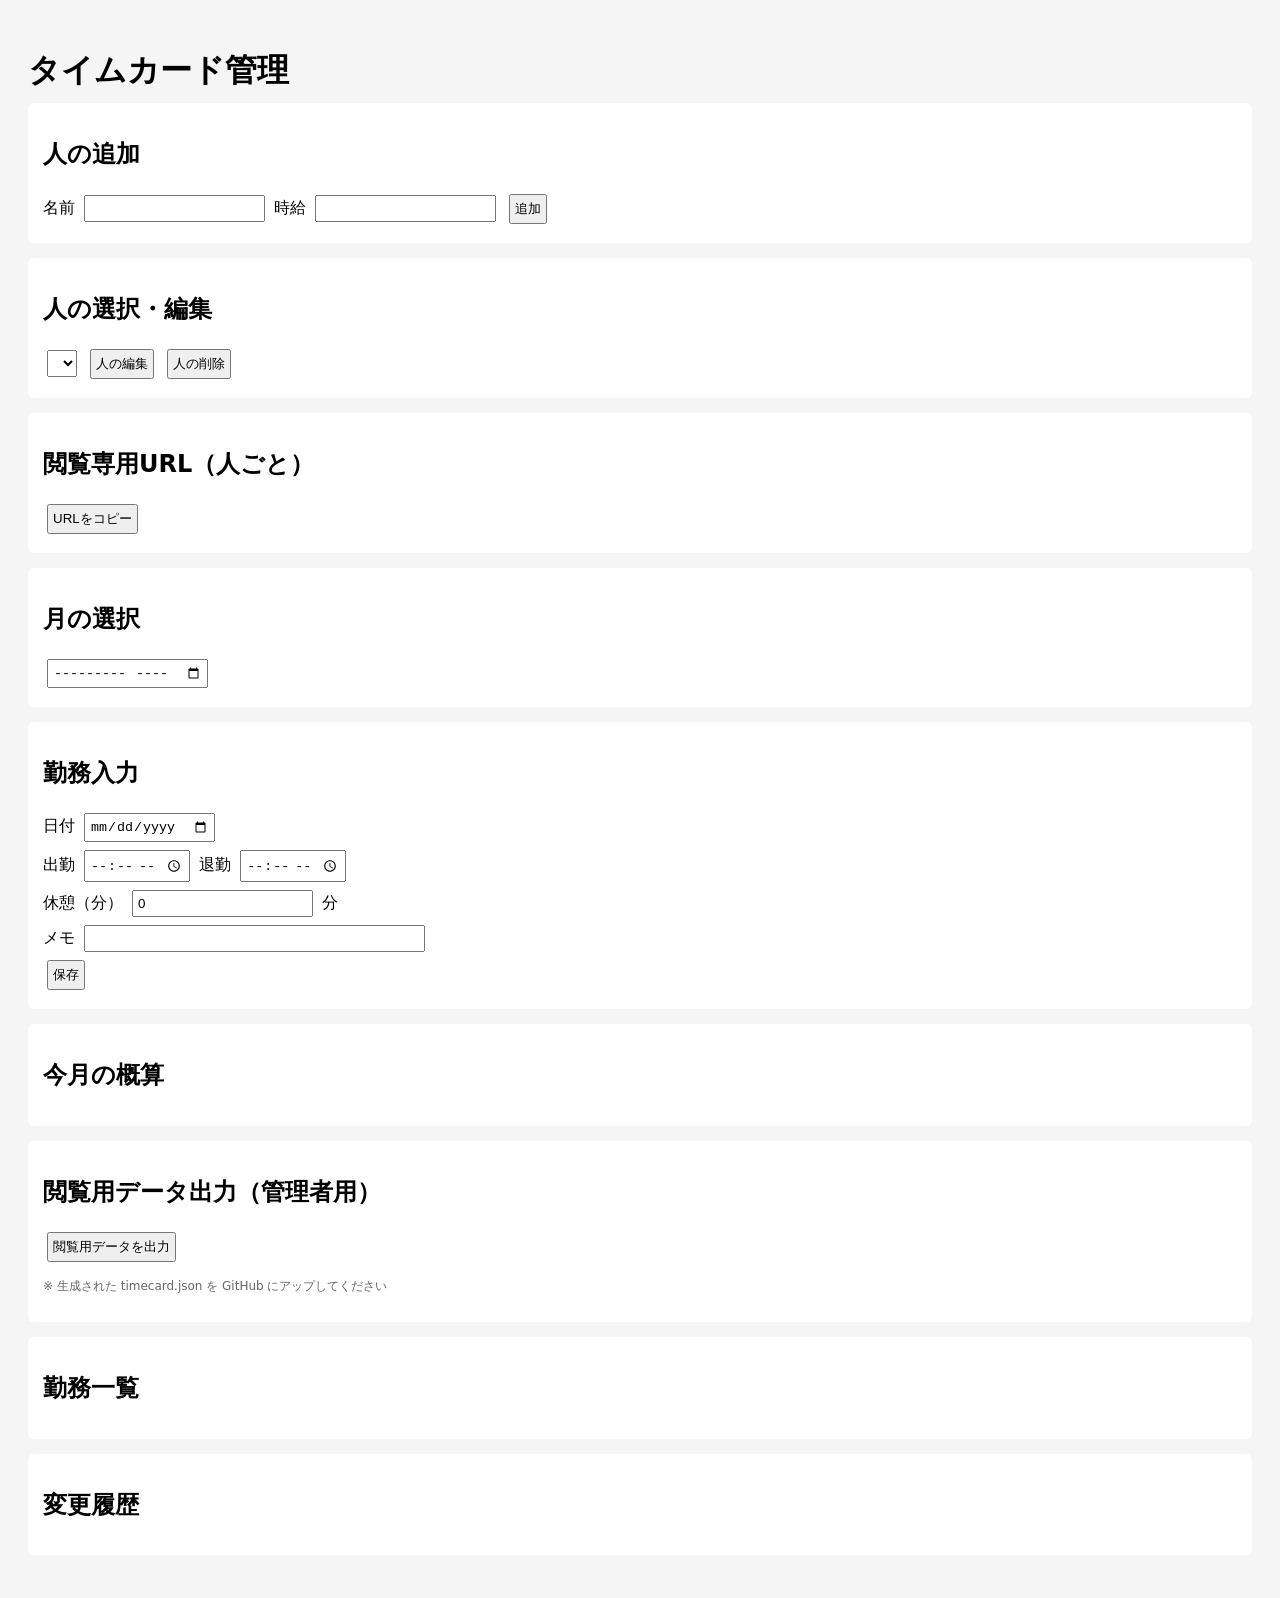
==== index.html @ e14f2095 "Add section for viewing and copying user URLs Added a new section for viewing and copying user-speci" ====
<!DOCTYPE html>
<html lang="ja">
<head>
  <meta charset="UTF-8">
  <title>タイムカード</title>
  <meta name="viewport" content="width=device-width, initial-scale=1.0">
  <link rel="stylesheet" href="./style.css">
</head>
<body>

<h1>タイムカード管理</h1>

<section>
  <h2>人の追加</h2>
  名前 <input id="userName">
  時給 <input id="userWage" type="number">
  <button onclick="addUser()">追加</button>
</section>

<section>
  <h2>人の選択・編集</h2>
  <select id="userSelect" onchange="render()"></select>
  <button onclick="editUser()">人の編集</button>
  <button onclick="deleteUser()">人の削除</button>
</section>
<section>
  <h2>閲覧専用URL（人ごと）</h2>
  <div id="viewUrl" style="word-break:break-all;"></div>
  <button onclick="copyViewUrl()">URLをコピー</button>
</section>
<section>
  <h2>月の選択</h2>
  <input type="month" id="monthSelect" onchange="render()">
</section>

<section>
  <h2>勤務入力</h2>
  日付 <input type="date" id="date"><br>
  出勤 <input type="time" id="start">
  退勤 <input type="time" id="end"><br>
  休憩（分）
<input type="number" id="breakTime" value="0" min="0" step="1"> 分
  <br>
  メモ <input id="memo" size="40"><br>
  <button onclick="addRecord()">保存</button>
</section>

<section>
  <h2>今月の概算</h2>
  <div id="summary"></div>
</section>

  <section>
  <h2>閲覧用データ出力（管理者用）</h2>
  <button onclick="exportData()">閲覧用データを出力</button>
  <p style="font-size:12px;color:#666;">
    ※ 生成された timecard.json を GitHub にアップしてください
  </p>
</section>
<section>
  <h2>勤務一覧</h2>
  <table id="records"></table>
</section>

<section>
  <h2>変更履歴</h2>
  <ul id="history"></ul>
</section>

<!-- ★ JSはここだけ -->
<script src="./script.js"></script>
</body>
</html>
---- style.css ----
body {
  font-family: system-ui, sans-serif;
  background: #f5f5f5;
  padding: 20px;
}

h1 {
  margin-bottom: 10px;
}

section {
  background: #fff;
  padding: 15px;
  margin-bottom: 15px;
  border-radius: 6px;
}

input, select, button {
  margin: 4px;
  padding: 4px;
}

table {
  width: 100%;
  border-collapse: collapse;
}

th, td {
  border: 1px solid #ccc;
  padding: 6px;
  text-align: center;
}

button {
  cursor: pointer;
}

.edit {
  background: #eef;
}

.delete {
  background: #fee;
}
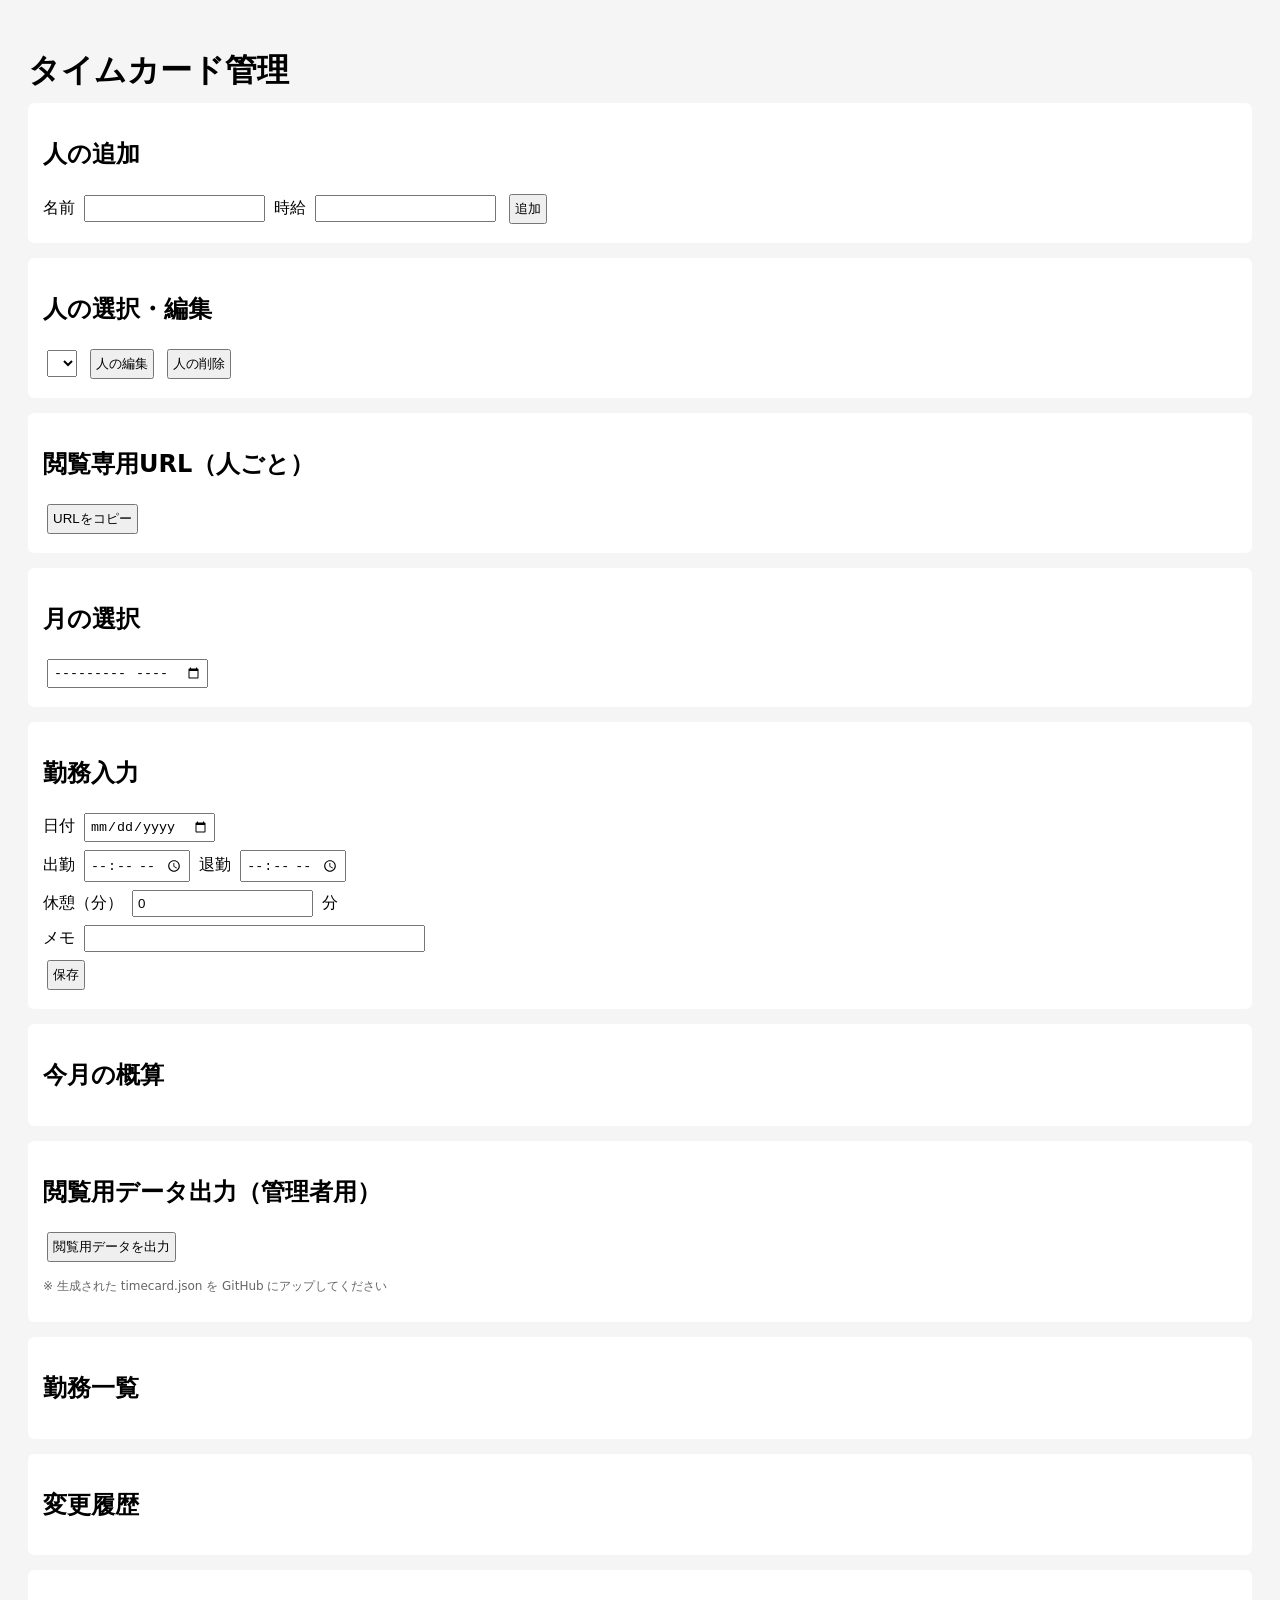
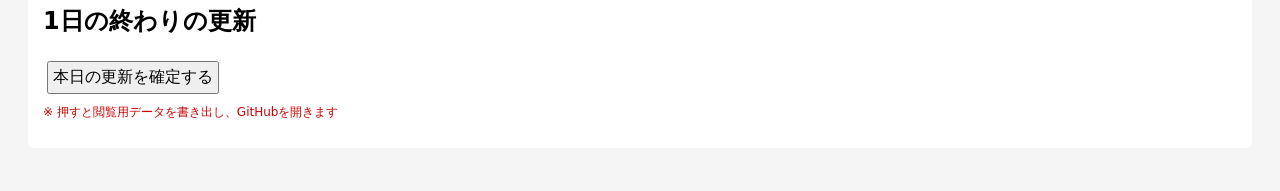
==== commit 416b34cd: "Add daily update section with finalize button Added a section for daily updates with a button to fin" ====
--- a/index.html
+++ b/index.html
@@ -66,7 +66,17 @@
   <h2>変更履歴</h2>
   <ul id="history"></ul>
 </section>
+<section>
+  <h2>1日の終わりの更新</h2>
 
+  <button onclick="finalizeToday()" style="font-size:16px;">
+    本日の更新を確定する
+  </button>
+
+  <p style="font-size:12px;color:#c00;margin-top:6px;">
+    ※ 押すと閲覧用データを書き出し、GitHubを開きます
+  </p>
+</section>
 <!-- ★ JSはここだけ -->
 <script src="./script.js"></script>
 </body>
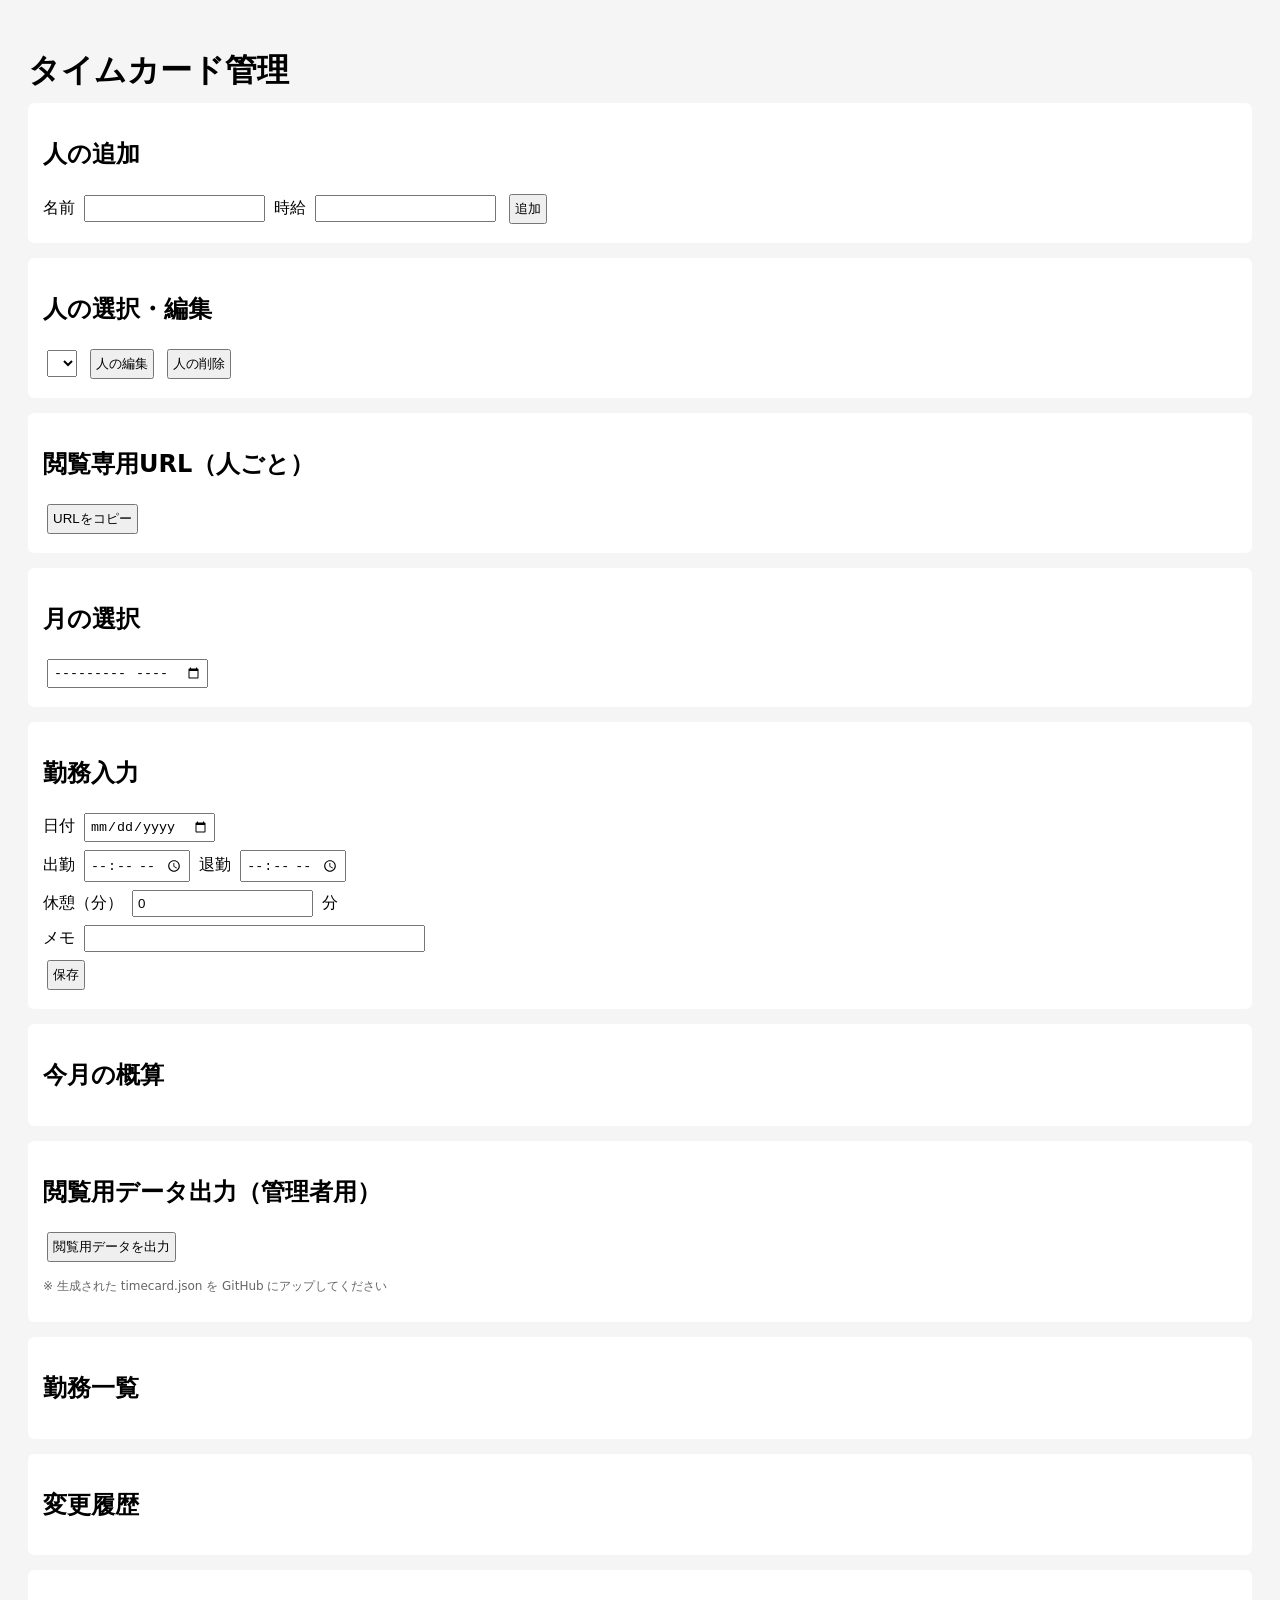
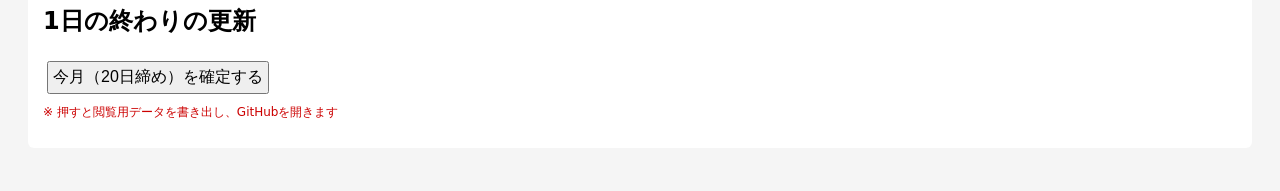
==== commit b7d8bad6: "Update index.html" ====
--- a/index.html
+++ b/index.html
@@ -69,9 +69,9 @@
 <section>
   <h2>1日の終わりの更新</h2>
 
-  <button onclick="finalizeToday()" style="font-size:16px;">
-    本日の更新を確定する
-  </button>
+  <button onclick="finalizeMonth()" style="font-size:16px;">
+  今月（20日締め）を確定する
+</button>
 
   <p style="font-size:12px;color:#c00;margin-top:6px;">
     ※ 押すと閲覧用データを書き出し、GitHubを開きます
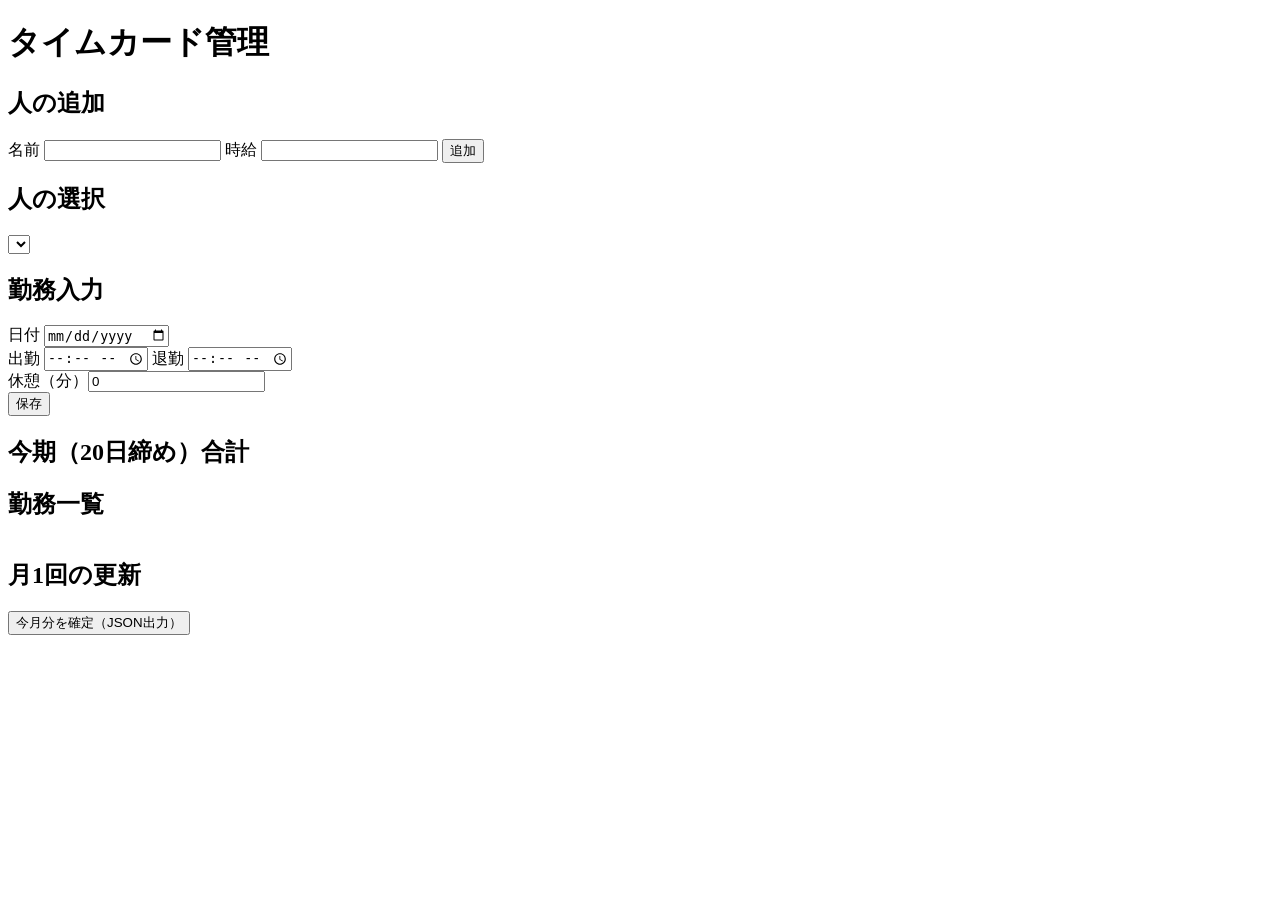
==== commit 1b6bd30a: "Update index.html" ====
--- a/index.html
+++ b/index.html
@@ -2,9 +2,8 @@
 <html lang="ja">
 <head>
   <meta charset="UTF-8">
-  <title>タイムカード</title>
+  <title>タイムカード管理</title>
   <meta name="viewport" content="width=device-width, initial-scale=1.0">
-  <link rel="stylesheet" href="./style.css">
 </head>
 <body>
 
@@ -18,19 +17,8 @@
 </section>
 
 <section>
-  <h2>人の選択・編集</h2>
+  <h2>人の選択</h2>
   <select id="userSelect" onchange="render()"></select>
-  <button onclick="editUser()">人の編集</button>
-  <button onclick="deleteUser()">人の削除</button>
-</section>
-<section>
-  <h2>閲覧専用URL（人ごと）</h2>
-  <div id="viewUrl" style="word-break:break-all;"></div>
-  <button onclick="copyViewUrl()">URLをコピー</button>
-</section>
-<section>
-  <h2>月の選択</h2>
-  <input type="month" id="monthSelect" onchange="render()">
 </section>
 
 <section>
@@ -38,46 +26,25 @@
   日付 <input type="date" id="date"><br>
   出勤 <input type="time" id="start">
   退勤 <input type="time" id="end"><br>
-  休憩（分）
-<input type="number" id="breakTime" value="0" min="0" step="1"> 分
-  <br>
-  メモ <input id="memo" size="40"><br>
+  休憩（分）<input type="number" id="breakTime" value="0"><br>
   <button onclick="addRecord()">保存</button>
 </section>
 
 <section>
-  <h2>今月の概算</h2>
+  <h2>今期（20日締め）合計</h2>
   <div id="summary"></div>
 </section>
 
-  <section>
-  <h2>閲覧用データ出力（管理者用）</h2>
-  <button onclick="exportData()">閲覧用データを出力</button>
-  <p style="font-size:12px;color:#666;">
-    ※ 生成された timecard.json を GitHub にアップしてください
-  </p>
-</section>
 <section>
   <h2>勤務一覧</h2>
   <table id="records"></table>
 </section>
 
 <section>
-  <h2>変更履歴</h2>
-  <ul id="history"></ul>
+  <h2>月1回の更新</h2>
+  <button onclick="finalizeMonth()">今月分を確定（JSON出力）</button>
 </section>
-<section>
-  <h2>1日の終わりの更新</h2>
 
-  <button onclick="finalizeMonth()" style="font-size:16px;">
-  今月（20日締め）を確定する
-</button>
-
-  <p style="font-size:12px;color:#c00;margin-top:6px;">
-    ※ 押すと閲覧用データを書き出し、GitHubを開きます
-  </p>
-</section>
-<!-- ★ JSはここだけ -->
 <script src="./script.js"></script>
 </body>
 </html>
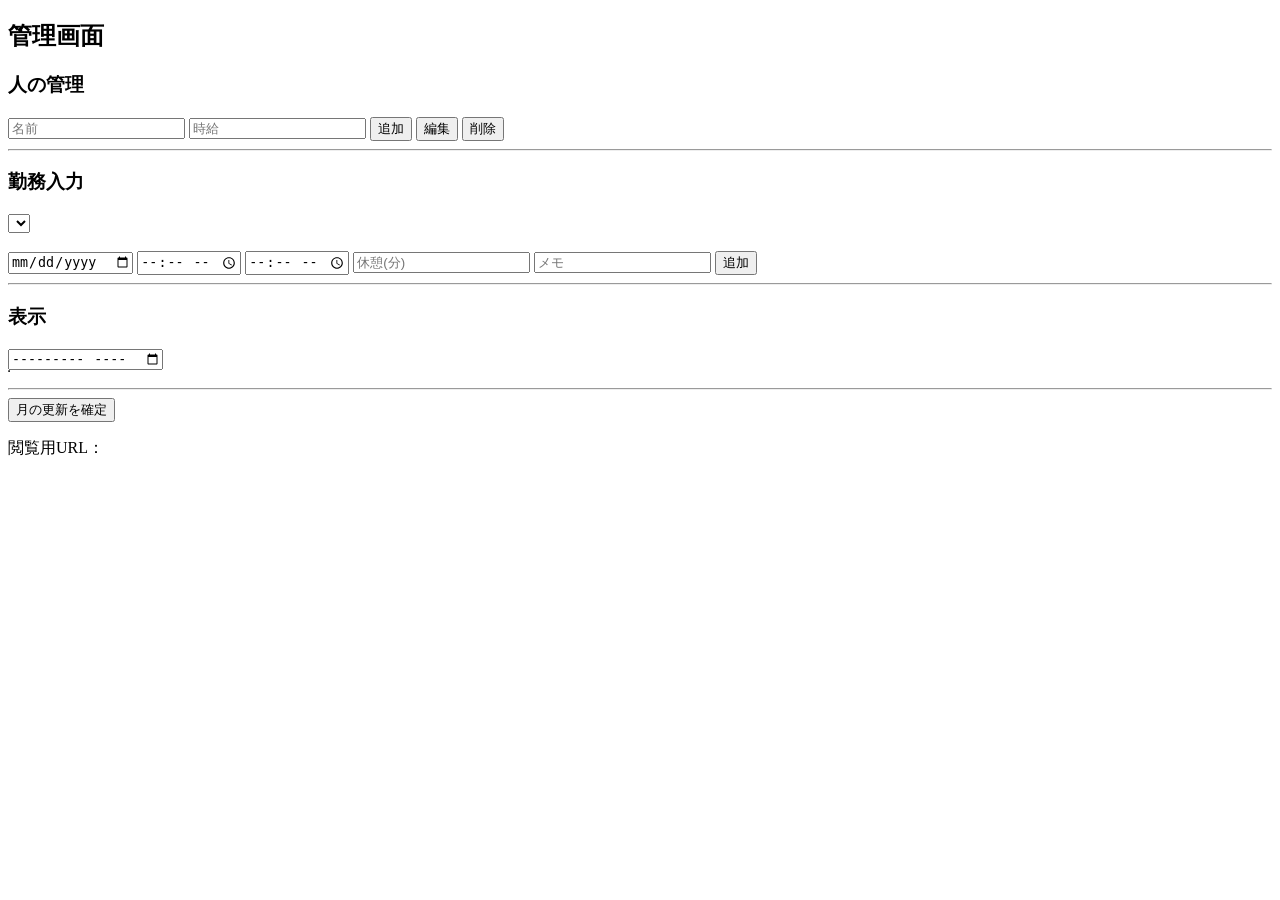
==== commit 25c5d829: "Update index.html" ====
--- a/index.html
+++ b/index.html
@@ -5,46 +5,50 @@
   <title>タイムカード管理</title>
   <meta name="viewport" content="width=device-width, initial-scale=1.0">
 </head>
+
 <body>
 
-<h1>タイムカード管理</h1>
+<h2>管理画面</h2>
 
-<section>
-  <h2>人の追加</h2>
-  名前 <input id="userName">
-  時給 <input id="userWage" type="number">
-  <button onclick="addUser()">追加</button>
-</section>
+<h3>人の管理</h3>
+<input id="userName" placeholder="名前">
+<input id="userWage" placeholder="時給" type="number">
+<button onclick="addUser()">追加</button>
+<button onclick="editUser()">編集</button>
+<button onclick="deleteUser()">削除</button>
 
-<section>
-  <h2>人の選択</h2>
-  <select id="userSelect" onchange="render()"></select>
-</section>
+<hr>
 
-<section>
-  <h2>勤務入力</h2>
-  日付 <input type="date" id="date"><br>
-  出勤 <input type="time" id="start">
-  退勤 <input type="time" id="end"><br>
-  休憩（分）<input type="number" id="breakTime" value="0"><br>
-  <button onclick="addRecord()">保存</button>
-</section>
+<h3>勤務入力</h3>
+<select id="userSelect"></select><br><br>
 
-<section>
-  <h2>今期（20日締め）合計</h2>
-  <div id="summary"></div>
-</section>
+<input id="date" type="date">
+<input id="start" type="time">
+<input id="end" type="time">
+<input id="breakTime" type="number" placeholder="休憩(分)">
+<input id="memo" placeholder="メモ">
+<button onclick="addRecord()">追加</button>
 
-<section>
-  <h2>勤務一覧</h2>
-  <table id="records"></table>
-</section>
+<hr>
 
-<section>
-  <h2>月1回の更新</h2>
-  <button onclick="finalizeMonth()">今月分を確定（JSON出力）</button>
-</section>
+<h3>表示</h3>
+<input id="monthSelect" type="month">
 
-<script src="./script.js"></script>
+<table border="1">
+  <tbody id="records"></tbody>
+</table>
+
+<p id="summary"></p>
+
+<hr>
+
+<button onclick="finalizeMonth()">月の更新を確定</button>
+
+<p>閲覧用URL：</p>
+<code id="viewUrl"></code>
+
+<!-- ★ここだけ！！ -->
+<script src="script.js"></script>
+
 </body>
 </html>
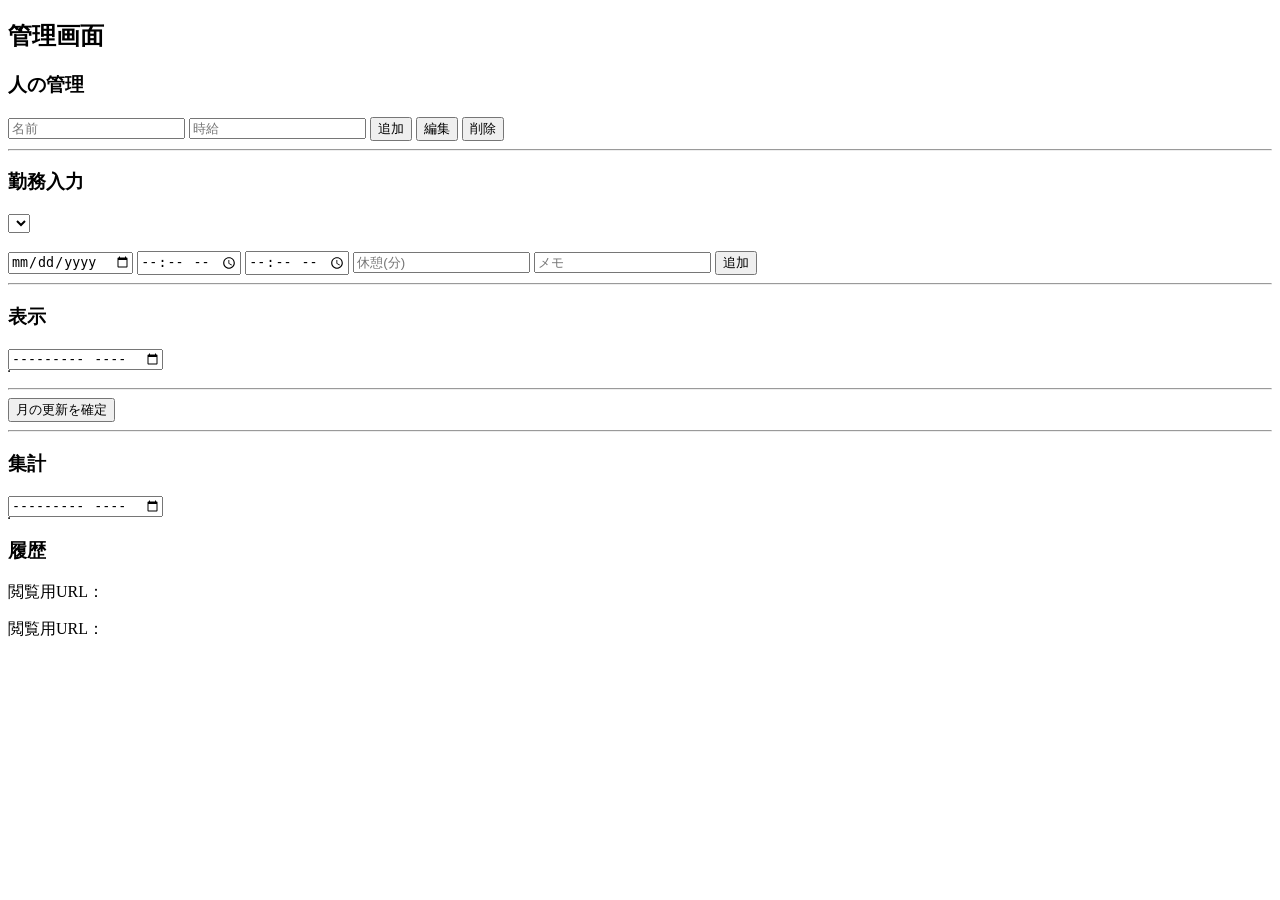
==== commit 5cb8d8d0: "Update index.html" ====
--- a/index.html
+++ b/index.html
@@ -43,6 +43,22 @@
 <hr>
 
 <button onclick="finalizeMonth()">月の更新を確定</button>
+<hr>
+
+<h3>集計</h3>
+<input type="month" id="monthSelect">
+
+<table border="1">
+  <tbody id="records"></tbody>
+</table>
+
+<p id="summary"></p>
+
+<h3>履歴</h3>
+<ul id="history"></ul>
+
+<p>閲覧用URL：</p>
+<code id="viewUrl"></code>
 
 <p>閲覧用URL：</p>
 <code id="viewUrl"></code>
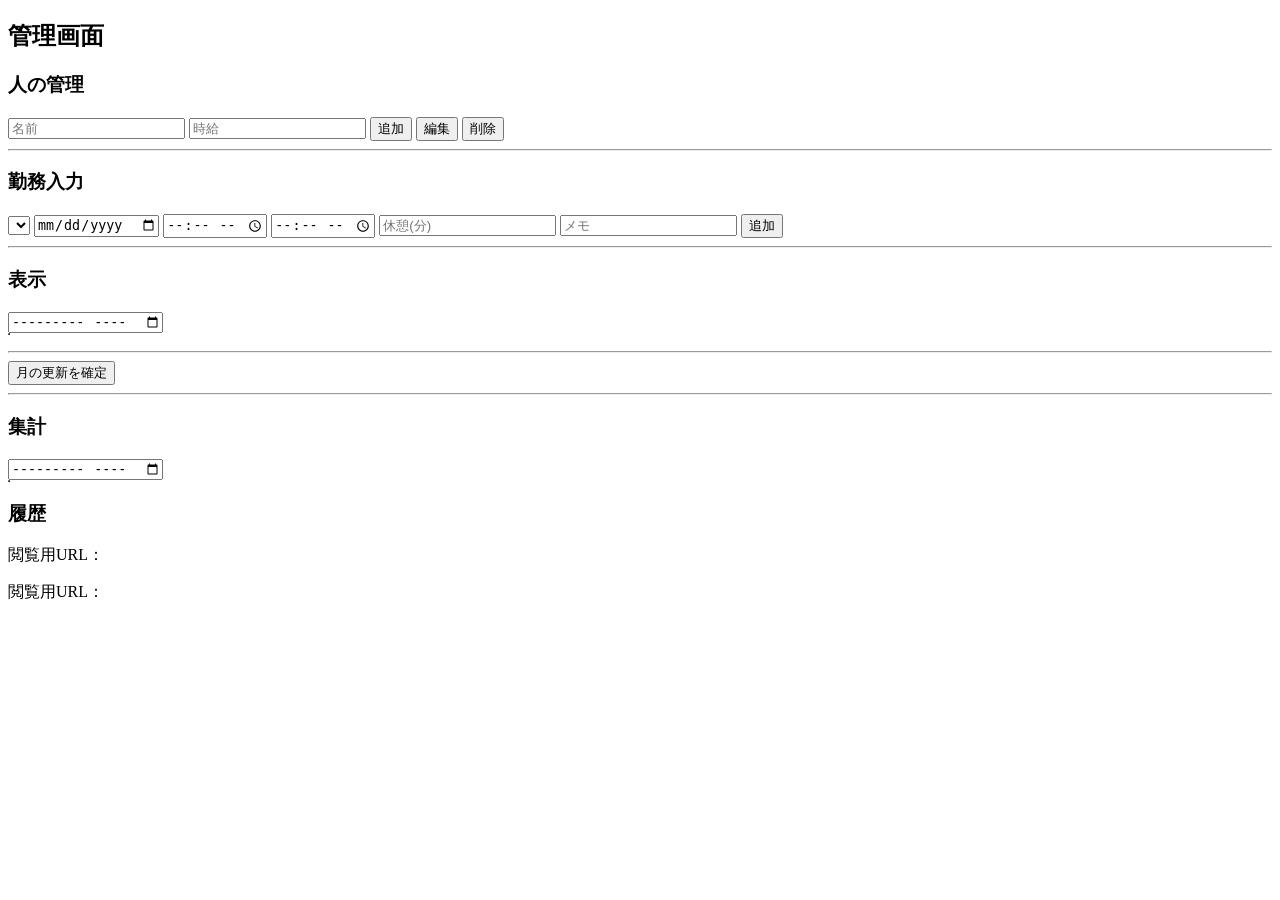
==== commit 1eb1b278: "Update index.html" ====
--- a/index.html
+++ b/index.html
@@ -20,7 +20,8 @@
 <hr>
 
 <h3>勤務入力</h3>
-<select id="userSelect"></select><br><br>
+<select id="userSelect" onchange="render()"></select>
+
 
 <input id="date" type="date">
 <input id="start" type="time">
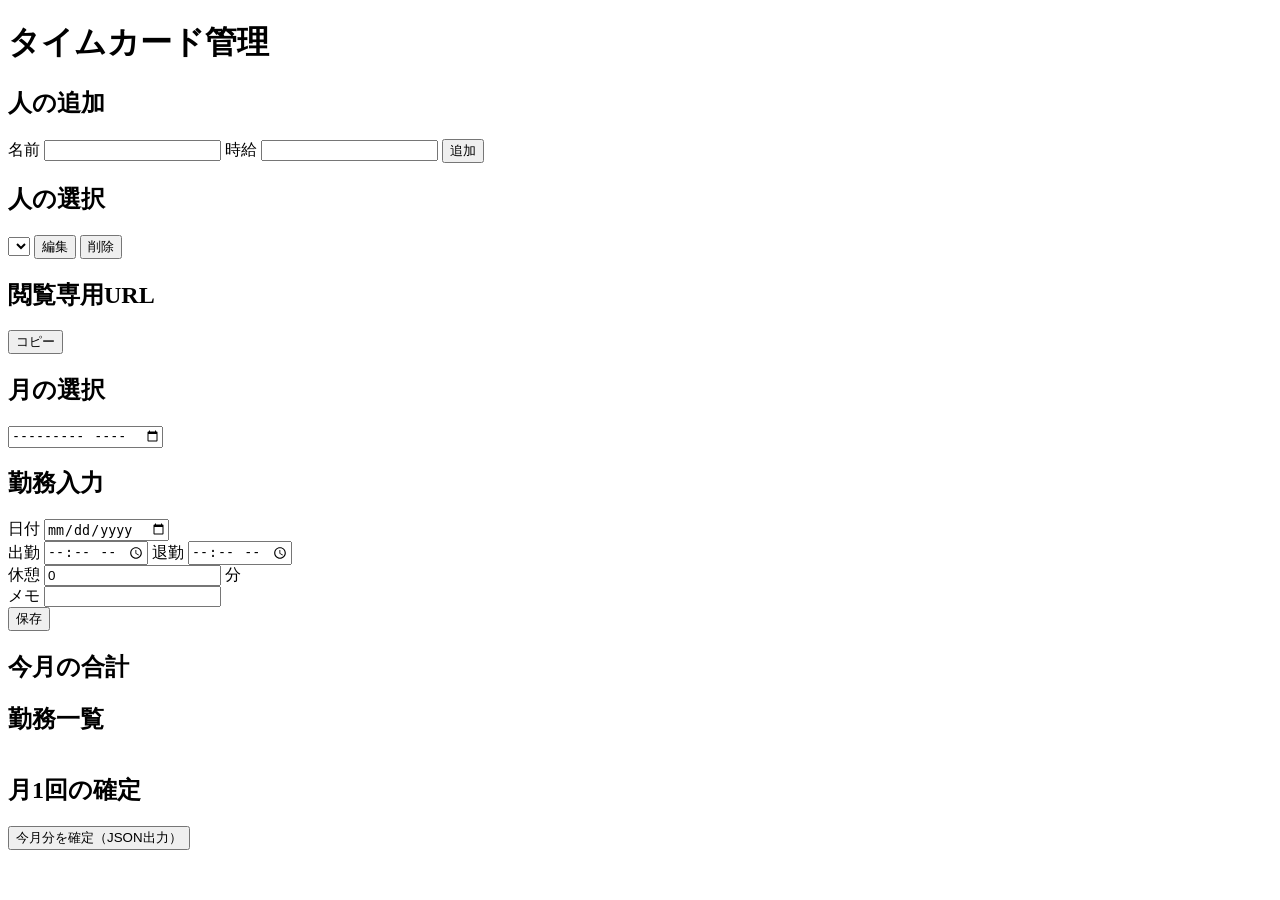
==== commit 98ac41a5: "Update index.html" ====
--- a/index.html
+++ b/index.html
@@ -5,67 +5,60 @@
   <title>タイムカード管理</title>
   <meta name="viewport" content="width=device-width, initial-scale=1.0">
 </head>
-
 <body>
 
-<h2>管理画面</h2>
+<h1>タイムカード管理</h1>
 
-<h3>人の管理</h3>
-<input id="userName" placeholder="名前">
-<input id="userWage" placeholder="時給" type="number">
-<button onclick="addUser()">追加</button>
-<button onclick="editUser()">編集</button>
-<button onclick="deleteUser()">削除</button>
+<section>
+  <h2>人の追加</h2>
+  名前 <input id="userName">
+  時給 <input id="userWage" type="number">
+  <button onclick="addUser()">追加</button>
+</section>
 
-<hr>
+<section>
+  <h2>人の選択</h2>
+  <select id="userSelect" onchange="render()"></select>
+  <button onclick="editUser()">編集</button>
+  <button onclick="deleteUser()">削除</button>
+</section>
 
-<h3>勤務入力</h3>
-<select id="userSelect" onchange="render()"></select>
+<section>
+  <h2>閲覧専用URL</h2>
+  <div id="viewUrl"></div>
+  <button onclick="copyViewUrl()">コピー</button>
+</section>
 
+<section>
+  <h2>月の選択</h2>
+  <input type="month" id="monthSelect" onchange="render()">
+</section>
 
-<input id="date" type="date">
-<input id="start" type="time">
-<input id="end" type="time">
-<input id="breakTime" type="number" placeholder="休憩(分)">
-<input id="memo" placeholder="メモ">
-<button onclick="addRecord()">追加</button>
+<section>
+  <h2>勤務入力</h2>
+  日付 <input type="date" id="date"><br>
+  出勤 <input type="time" id="start">
+  退勤 <input type="time" id="end"><br>
+  休憩 <input type="number" id="breakTime" value="0"> 分<br>
+  メモ <input id="memo"><br>
+  <button onclick="addRecord()">保存</button>
+</section>
 
-<hr>
+<section>
+  <h2>今月の合計</h2>
+  <div id="summary"></div>
+</section>
 
-<h3>表示</h3>
-<input id="monthSelect" type="month">
+<section>
+  <h2>勤務一覧</h2>
+  <table id="records"></table>
+</section>
 
-<table border="1">
-  <tbody id="records"></tbody>
-</table>
+<section>
+  <h2>月1回の確定</h2>
+  <button onclick="finalizeMonth()">今月分を確定（JSON出力）</button>
+</section>
 
-<p id="summary"></p>
-
-<hr>
-
-<button onclick="finalizeMonth()">月の更新を確定</button>
-<hr>
-
-<h3>集計</h3>
-<input type="month" id="monthSelect">
-
-<table border="1">
-  <tbody id="records"></tbody>
-</table>
-
-<p id="summary"></p>
-
-<h3>履歴</h3>
-<ul id="history"></ul>
-
-<p>閲覧用URL：</p>
-<code id="viewUrl"></code>
-
-<p>閲覧用URL：</p>
-<code id="viewUrl"></code>
-
-<!-- ★ここだけ！！ -->
-<script src="script.js"></script>
-
+<script src="./script.js"></script>
 </body>
 </html>
